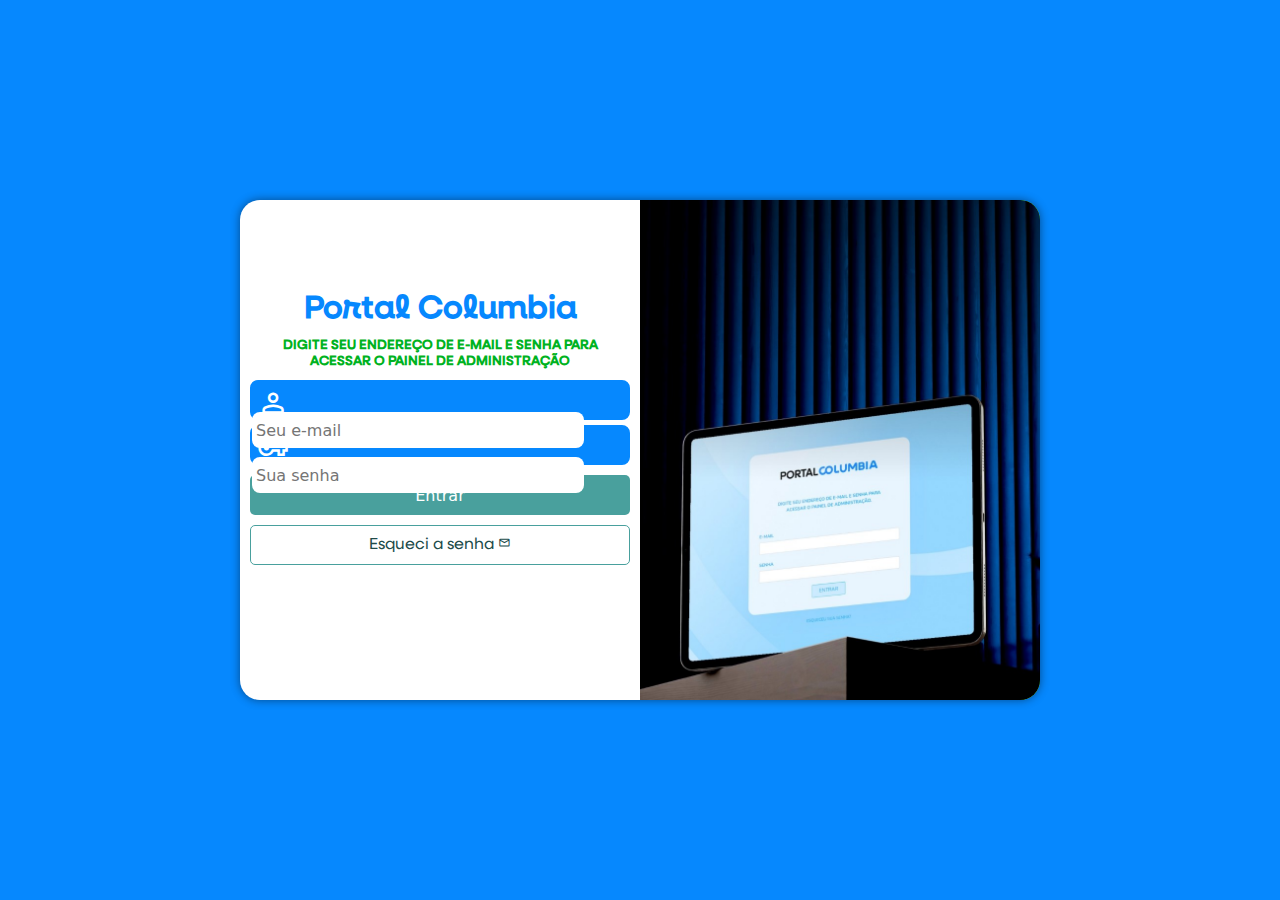
==== src/login.html @ b4fa118b "alteraçoes de layout e botao acessar" ====
<!DOCTYPE html>
<html lang="pt-br">

<head>
    <meta charset="UTF-8">
    <meta name="viewport" content="width=device-width, initial-scale=1.0">
    <title>Login</title>
    <link rel="stylesheet"
        href="https://fonts.googleapis.com/css2?family=Material+Symbols+Outlined:opsz,wght,FILL,GRAD@24,400,0,0" />
    <link rel="stylesheet" href="../Style/login.css">
    <link rel="stylesheet" href="../Style/media-querys.css">
</head>

<body>
    <main>
        <section id="login">
            <div id="imagem">
                <!--Aqui vai a imagem na CSS-->
            </div>
            <div id="formulario">
                <h1>Portal Columbia</h1>
                <h5>DIGITE SEU ENDEREÇO DE E-MAIL E SENHA PARA ACESSAR O PAINEL DE ADMINISTRAÇÃO</h5>
                <form action="login.php" method="post" autocomplete="on">
                    <div class="campo">
                        <span class="material-symbols-outlined">person</span>
                        <input type="email" name="login" id="ilogin" placeholder="Seu e-mail" autocomplete="e-mail" required maxlength="30">
                        <label for="ilogin">Login</label>
                    </div>
                    <div class="campo">
                        <span class="material-symbols-outlined">vpn_key</span>
                        <input type="password" name="senha" id="isenha" placeholder="Sua senha" autocomplete="current-password" required minlength="8" maxlength="20">
                        <label for="isenha">Senha</label>
                    </div>
                    <input type="submit" value="Entrar">
                    <a href="esqueci.html" class="botao">
                        Esqueci a senha <span class="material-symbols-outlined">mail</span>
                    </a>
                </form>
            </div>
        </section>
    </main>
</body>

</html>
---- Style/login.css ----
@charset "UTF-8";

@font-face {
    font-family: Neulis_sans_light;
    src: url(../Fonts/Neulis/fonnts.com-Neulis_Sans_Light.otf);
}

@font-face {
    font-family: Neulis_sans_regular;
    src: url(../Fonts/Neulis/fonnts.com-Neulis_Sans_Regular.otf);
}

@font-face {
    font-family: Neulis_sans_medium;
    src: url(../Fonts/Neulis/fonnts.com-Neulis_Sans_Medium.otf);
}

@font-face {
    font-family: Neulis_sans_semi-bold;
    src: url(../Fonts/Neulis/fonnts.com-Neulis_Sans_Semi_Bold.otf);
}

@font-face {
    font-family: Neulis_cursive_regular;
    src: url(../Fonts/Neulis/fonnts.com-Neulis_Cursive_Regular.otf);
}

@font-face {
    font-family: Neulis_cursive_medium;
    src: url(../Fonts/Neulis/fonnts.com-Neulis_Cursive_Medium.otf);
}

@font-face {
    font-family: Neulis_cursive_semi-bold;
    src: url(../Fonts/Neulis/fonnts.com-Neulis_Cursive_Semi_Bold.otf);
}
:root {
    --cor0: #0688fe;
    --cor1: #00b221;

    --font1: Neulis_sans_light;
}

*{
    font-family: system-ui, -apple-system, BlinkMacSystemFont, 'Segoe UI', Roboto, Oxygen, Ubuntu, Cantarell, 'Open Sans', 'Helvetica Neue', sans-serif;
    padding: 0px;
    margin: 0px;
    box-sizing: border-box;
}

body, html{
    background-color:var(--cor0);   
    height: 100vh;
    width: 100vw; 
}

main{
    position: relative;
    height: 100vh;
    width: 100vw;
}

section#login{
    position: absolute;
    top: 50%;
    left: 50%;
    background-color: white;
    width: 255px;
    height: 525px;
    border-radius: 20px;
    overflow: hidden;
    box-shadow: 0px 0px 10px rgba(0, 0, 0, 0.459);

    transform: translate(-50%, -50%);
    transition: width .3s, height .3s;
    transition-timing-function: ease;
}

section#login > div#imagem{
    display: block;
    background: var(--cor1) url(../Content/Images/foto2.jpg);
    background-size: cover;
    background-position: center center;
    height: 200px;

}

section#login > div#formulario{
    display: block;
    padding: 10px;
}

div#formulario > h1{
    text-align: center;
    margin-bottom: 10px;
    color: var(--cor0);
    font-family: Neulis_cursive_medium
}

div#formulario > h5{
    text-align: center;
    margin-bottom: 10px;
    color: var(--cor1);
    font-family: Neulis_cursive_medium;
    margin:10px
}


div#formualario > p{
    font-size: 0.8em;
}

form > div.campo{
    display: block;
    background-color: var(--cor0);
    border: 2px solid var(--cor0);
    width: 100%;
    height: 40px;
    border-radius: 8px;
    margin:5px 0px 5px 0px
}

form label{
    display: none;
}

div.campo > span{
    color: white;
    
    font-size: 2em;
    width: 40px;
    padding: 5px;
}

div.campo > input{
    background-color: #ffffff;
    font-size: 1em;
    width: calc(100% - 44.5px);
    height: 100%;
    border: 0px;
    border-radius: 8px;
    padding: 4px;
    transform: translateY(-12px);
}

div.campo > input:focus-within{
    background-color: white;
    border: none;
}

form > input[type=submit]{
    display: block;
    font-size: 1em;
    width: 100%;
    height: 40px;
    background-color: #49a09d;
    color: white;
    border: none;
    border-radius: 5px;
    margin-top: 10px;
    text-align: center;
}
form > input[type=submit]:hover{
    background-color: var(--cor0);
    cursor: pointer;
}

form > a.botao{
    display: block;
    text-align: center;
    font-size: 1em;
    width: 100%;
    height: 40px;
    margin-top: 5px;
    padding-top: 5px;
    background-color: white;
    color:#214b4a ;
    border: 1px solid #49a09d;
    border-radius: 5px;
    text-decoration: none;
    margin-top: 10px;
    padding: 10px;
    text-align: center;
    font-family: Neulis_sans_regular ;
}

form >a.botao:hover{
    background-color: var(--cor1);
}

form > a.botao > span{
    font-size: 0.8em;

}
---- Style/media-querys.css ----
@charset "UTF-8";

:root {
    --cor0: #0688fe;
    --cor1: #00b221;

    --font1: Neulis_sans_light;
}

@media screen and (min-width:768px) and (max-width:992px) {

    body{
        background-image: linear-gradient(to top, var(--cor0));
    }
    section#login{
        width: 80vw;
        height: 280px;
    }

    section#login > div#imagem{
        float: left;
        width: 30%;
        height: 100%;
    
    }

    section#login > div#formulario{
        float: right;
        width: 70%;
    }
}

@media screen and (min-width:992px) {
    body{
        background-image: linear-gradient(to top, var(--cor0));
    }

    section#login{
        width: 800px;
        height: 500px;
    }

    section#login > div#imagem{
        float: right;
        width: 50%;
        height: 100%;
    }

    section#login > div#formulario{
        float: left;
        width: 50%;
        margin-top: 10%;

    }

    div#formulario > h1{
        font-size: 2em;
    }
    
    div#formualario > p{
        font-size: 1em;
        margin: 20px 0px;
    }
}
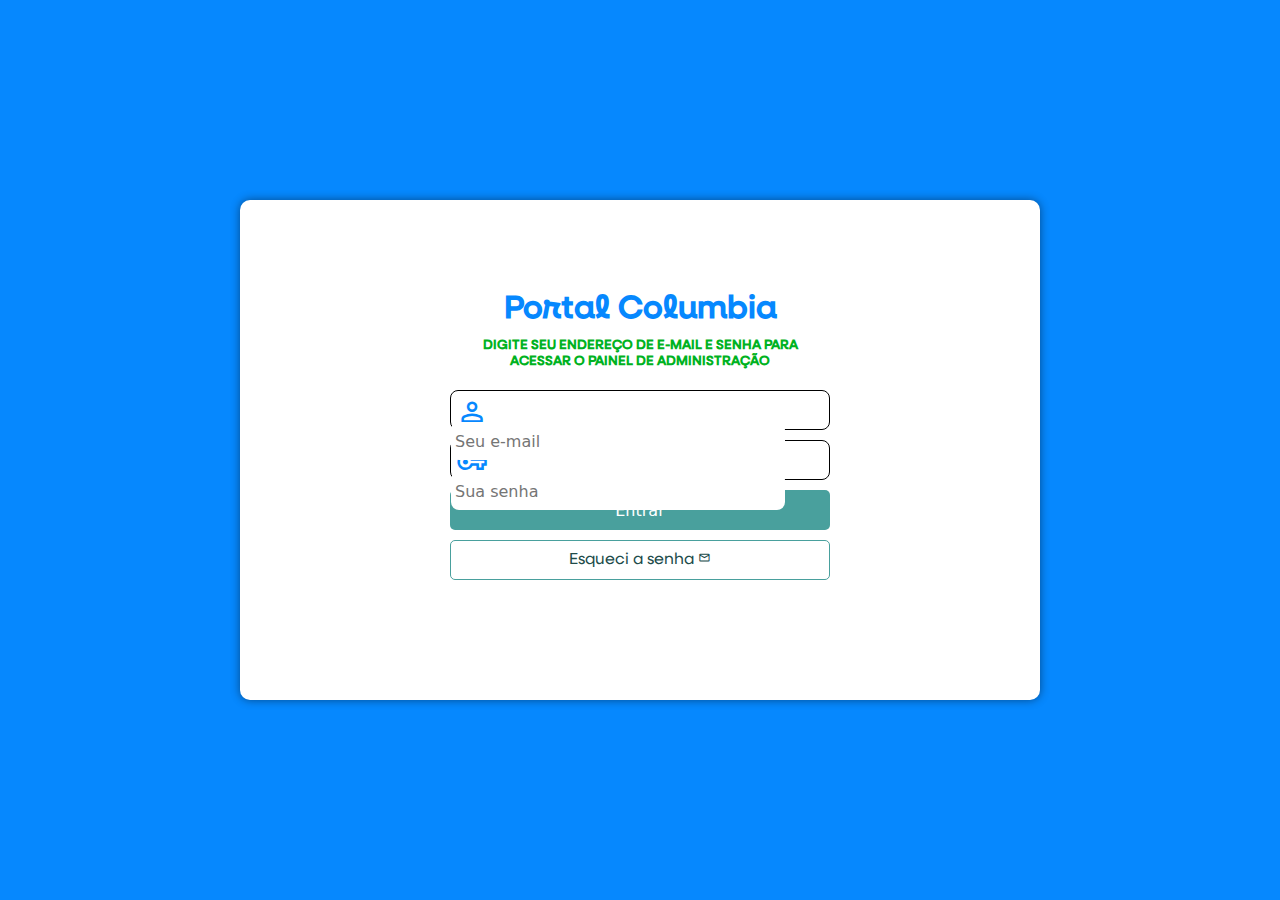
==== commit 229ebce9: "login update" ====
--- a/src/login.html
+++ b/src/login.html
@@ -14,9 +14,7 @@
 <body>
     <main>
         <section id="login">
-            <div id="imagem">
-                <!--Aqui vai a imagem na CSS-->
-            </div>
+            
             <div id="formulario">
                 <h1>Portal Columbia</h1>
                 <h5>DIGITE SEU ENDEREÇO DE E-MAIL E SENHA PARA ACESSAR O PAINEL DE ADMINISTRAÇÃO</h5>
--- a/Style/login.css
+++ b/Style/login.css
@@ -67,7 +67,7 @@
     background-color: white;
     width: 255px;
     height: 525px;
-    border-radius: 20px;
+    border-radius: 10px;
     overflow: hidden;
     box-shadow: 0px 0px 10px rgba(0, 0, 0, 0.459);
 
@@ -76,18 +76,11 @@
     transition-timing-function: ease;
 }
 
-section#login > div#imagem{
-    display: block;
-    background: var(--cor1) url(../Content/Images/foto2.jpg);
-    background-size: cover;
-    background-position: center center;
-    height: 200px;
-
-}
 
 section#login > div#formulario{
     display: block;
     padding: 10px;
+    margin: 25%
 }
 
 div#formulario > h1{
@@ -102,22 +95,24 @@
     margin-bottom: 10px;
     color: var(--cor1);
     font-family: Neulis_cursive_medium;
-    margin:10px
+    margin:10px;
+    margin-bottom: 20px;
 }
 
 
 div#formualario > p{
     font-size: 0.8em;
+    
 }
 
 form > div.campo{
     display: block;
-    background-color: var(--cor0);
-    border: 2px solid var(--cor0);
     width: 100%;
     height: 40px;
     border-radius: 8px;
-    margin:5px 0px 5px 0px
+    margin:10px 50px 5px 0px;
+    border: 1px solid black;
+   
 }
 
 form label{
@@ -125,8 +120,7 @@
 }
 
 div.campo > span{
-    color: white;
-    
+    color: var(--cor0);
     font-size: 2em;
     width: 40px;
     padding: 5px;
@@ -140,11 +134,11 @@
     border: 0px;
     border-radius: 8px;
     padding: 4px;
-    transform: translateY(-12px);
+    transform: translateY(-11px);
 }
 
 div.campo > input:focus-within{
-    background-color: white;
+    background-color: rgb(255, 255, 255);
     border: none;
 }
 
--- a/Style/media-querys.css
+++ b/Style/media-querys.css
@@ -17,11 +17,6 @@
         width: 80vw;
         height: 280px;
     }
-
-    section#login > div#imagem{
-        float: left;
-        width: 30%;
-        height: 100%;
     
     }
 
@@ -29,7 +24,7 @@
         float: right;
         width: 70%;
     }
-}
+
 
 @media screen and (min-width:992px) {
     body{
@@ -41,14 +36,8 @@
         height: 500px;
     }
 
-    section#login > div#imagem{
-        float: right;
-        width: 50%;
-        height: 100%;
-    }
-
     section#login > div#formulario{
-        float: left;
+        display: block;
         width: 50%;
         margin-top: 10%;
 
